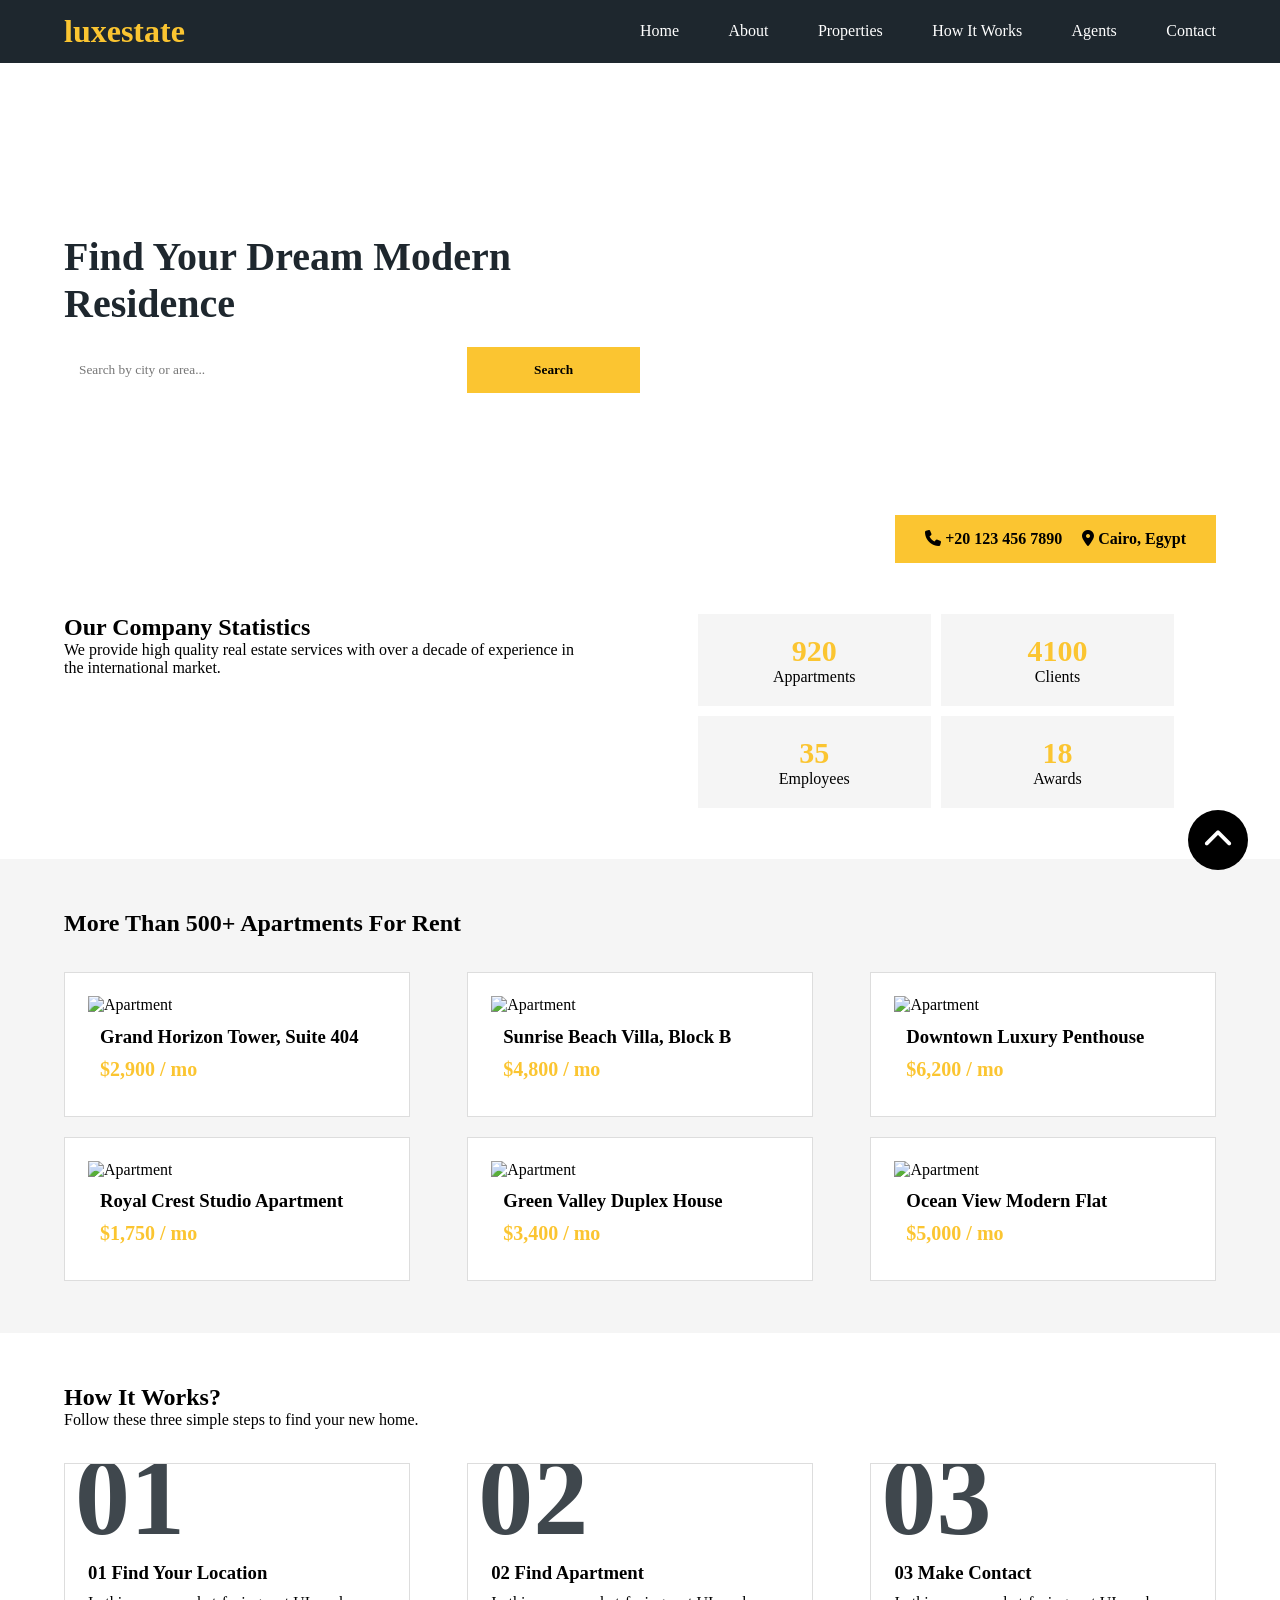
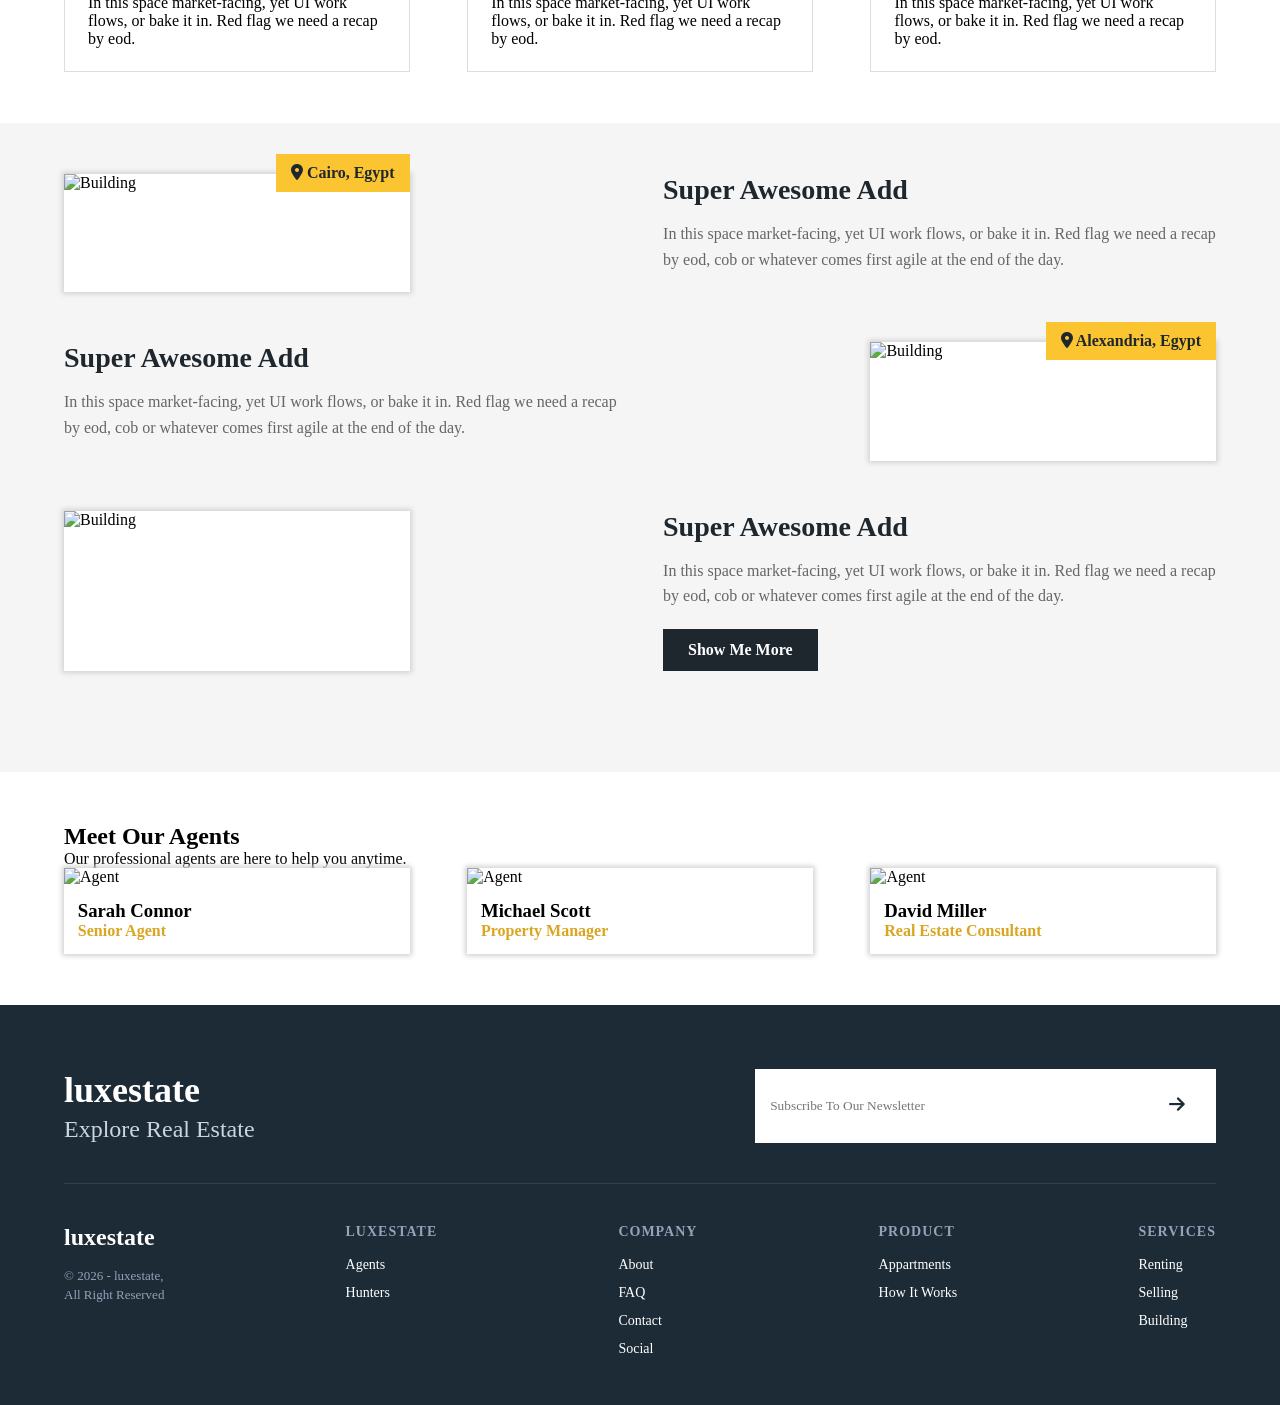
==== task6/index.html @ f6413ca7 "Added task 6" ====
<!DOCTYPE html>
<html lang="en">

<head>
    <meta charset="UTF-8">
    <meta name="viewport" content="width=device-width, initial-scale=1.0">
    <title>Luxestate - Real Estate</title>
    <link rel="stylesheet" href="https://cdnjs.cloudflare.com/ajax/libs/font-awesome/6.4.0/css/all.min.css"
        integrity="sha512-iecdLmaskl7CVkqkXNQ/ZH/XLlvWZOJyj7Yy7tcenmpD1ypASozpmT/E0iPtmFIB46ZmdtAc9eNBvH0H/ZpiBw=="
        crossorigin="anonymous" referrerpolicy="no-referrer" />
    <link rel="stylesheet" href="style.css">
</head>

<body>

    <!-- Navbar -->
    <nav class="bg-dark text-white">
        <div class="container d-flex justify-content-between">
            <a href="#" class="navbar-logo">luxestate</a>
            <ul class="d-flex align-self-center justify-content-between">
                <li><a href="#">Home</a></li>
                <li><a href="#">About</a></li>
                <li><a href="#">Properties</a></li>
                <li><a href="#">How It Works</a></li>
                <li><a href="#">Agents</a></li>
                <li><a href="#">Contact</a></li>
            </ul>
        </div>
    </nav>


    <section class="bg-img">
        <div class="container">
            <h1>Find Your Dream Modern Residence</h1>
            <div class="search-box">
                <input type="text" placeholder="Search by city or area...">
                <button class="btn-yellow">Search</button>
            </div>
            <div class="contact-info-bar">
                <span><i class="fa-solid fa-phone"></i> +20 123 456 7890</span>
                <span><i class="fa-solid fa-location-dot"></i> Cairo, Egypt</span>
            </div>
        </div>
    </section>


    <section class="container padding-top-bottom">
        <div class="d-flex justify-content-between">
            <div class="stat-text">
                <h2>Our Company Statistics</h2>
                <p>We provide high quality real estate services with over a decade of experience in the international market.</p>
            </div>
            <div class="stats-grid">
                <div class="stat-box">
                    <h3>920</h3>
                    <p>Appartments</p>
                </div>
                <div class="stat-box">
                    <h3>4100</h3>
                    <p>Clients</p>
                </div>
                <div class="stat-box">
                    <h3>35</h3>
                    <p>Employees</p>
                </div>
                <div class="stat-box">
                    <h3>18</h3>
                    <p>Awards</p>
                </div>
            </div>
        </div>
    </section>

    
    <section class="bg-light padding-top-bottom">
        <div class="container">
            <h2>More Than 500+ Apartments For Rent</h2>
            
            <div class="flex-box">
                <div class="card">
                    <img src="https://images.unsplash.com/photo-1512917774080-9991f1c4c750?w=500" alt="Apartment">
                    <div class="card-body">
                        <h3>Grand Horizon Tower, Suite 404</h3>
                        <p class="custom-text">$2,900 / mo</p>
                    </div>
                </div>

        
                <div class="card">
                    <img src="https://images.unsplash.com/photo-1600585154340-be6161a56a0c?w=500" alt="Apartment">
                    <div class="card-body">
                        <h3>Sunrise Beach Villa, Block B</h3>
                        <p class="custom-text">$4,800 / mo</p>
                    </div>
                </div>

            
                <div class="card">
                    <img src="https://images.unsplash.com/photo-1600596542815-ffad4c1539a9?w=500" alt="Apartment">
                    <div class="card-body">
                        <h3>Downtown Luxury Penthouse</h3>
                        <p class="custom-text">$6,200 / mo</p>
                    </div>
                </div>
            
                <div class="card">
                    <img src="https://images.unsplash.com/photo-1600607687939-ce8a6c25118c?w=500" alt="Apartment">
                    <div class="card-body">
                        <h3>Royal Crest Studio Apartment</h3>
                        <p class="custom-text">$1,750 / mo</p>
                    </div>
                </div>


                <div class="card">
                    <img src="https://images.unsplash.com/photo-1600566753376-12c8ab7fb75b?w=500" alt="Apartment">
                    <div class="card-body">
                        <h3>Green Valley Duplex House</h3>
                        <p class="custom-text">$3,400 / mo</p>
                    </div>
                </div>
                <div class="card">
                    <img src="https://images.unsplash.com/photo-1545324418-cc1a3fa10c00?w=500" alt="Apartment">
                    <div class="card-body">
                        <h3>Ocean View Modern Flat</h3>
                        <p class="custom-text">$5,000 / mo</p>
                    </div>
                </div>
            </div>
        </div>
    </section>

    
    <section class="container padding-top-bottom">
        <h2>How It Works?</h2>
        <p>Follow these three simple steps to find your new home.</p>
        
        <div class="flex-box">
            
            <div class="card">
                <h2 class="custom-text-bg">01</h2>
                <h3 class="custom-margin">01 Find Your Location</h3>
                <p>In this space market-facing, yet UI work flows, or bake it in. Red flag we need a recap by eod.</p>
            </div>

            
            <div class="card">
                <h2 class="custom-text-bg">02</h2>
                <h3 class="custom-margin">02 Find Apartment</h3>
                <p>In this space market-facing, yet UI work flows, or bake it in. Red flag we need a recap by eod.</p>
            </div>

        
            <div class="card">
                <h2 class="custom-text-bg">03</h2>
                <h3 class="custom-margin">03 Make Contact</h3>
                <p>In this space market-facing, yet UI work flows, or bake it in. Red flag we need a recap by eod.</p>
            </div>
        </div>
    </section>


    <section class="bg-light padding-top-bottom">
        <div class="container">
            
            <div class="d-flex justify-content-between align-self-center feature-row">
                <div class="custom-card feature-card">
                    <div class="position-relative">
                        <img src="https://images.unsplash.com/photo-1486406146926-c627a92ad1ab?w=600" alt="Building">
                        <div class="custom-position-absolute">
                            <i class="fa-solid fa-location-dot"></i> Cairo, Egypt
                        </div>
                    </div>
                </div>
                <div class="feature-text">
                    <h2>Super Awesome Add</h2>
                    <p>In this space market-facing, yet UI work flows, or bake it in. Red flag we need a recap by eod, cob or whatever comes first agile at the end of the day.</p>
                </div>
            </div>

        
            <div class="d-flex justify-content-between align-self-center feature-row">
                <div class="feature-text">
                    <h2>Super Awesome Add</h2>
                    <p>In this space market-facing, yet UI work flows, or bake it in. Red flag we need a recap by eod, cob or whatever comes first agile at the end of the day.</p>
                </div>
                <div class="custom-card feature-card">
                    <div class="position-relative">
                        <img src="https://images.unsplash.com/photo-1545324418-cc1a3fa10c00?w=600" alt="Building">
                        <div class="custom-position-absolute">
                            <i class="fa-solid fa-location-dot"></i> Alexandria, Egypt
                        </div>
                    </div>
                </div>
            </div>

            
            <div class="d-flex justify-content-between align-self-center feature-row">
                <div class="custom-card feature-card">
                    <div class="position-relative">
                        <img src="https://images.unsplash.com/photo-1512917774080-9991f1c4c750?w=600" alt="Building">
                    </div>
                </div>
                <div class="feature-text">
                    <h2>Super Awesome Add</h2>
                    <p>In this space market-facing, yet UI work flows, or bake it in. Red flag we need a recap by eod, cob or whatever comes first agile at the end of the day.</p>
                    <a href="#" class="btn-dark-custom">Show Me More</a>
                </div>
            </div>
        </div>
    </section>

    <section class="container padding-top-bottom">
        <h2>Meet Our Agents</h2>
        <p>Our professional agents are here to help you anytime.</p>

        <div class="d-flex justify-content-between">
            <div class="custom-card">
                <div class="position-relative">
                    <img src="https://images.unsplash.com/photo-1534528741775-53994a69daeb?w=500" alt="Agent">
                    <div class="card-overlay">
                        <p>Specialized in commercial properties and luxury rentals.</p>
                    </div>
                </div>
                <div class="card-body">
                    <h3>Sarah Connor</h3>
                    <p class="custom-text-gold">Senior Agent</p>
                </div>
            </div>

            <div class="custom-card">
                <div class="position-relative">
                    <img src="https://images.unsplash.com/photo-1507003211169-0a1dd7228f2d?w=500" alt="Agent">
                    <div class="card-overlay">
                        <p>Expert in suburban family houses and beachfront villas.</p>
                    </div>
                </div>
                <div class="card-body">
                    <h3>Michael Scott</h3>
                    <p class="custom-text-gold">Property Manager</p>
                </div>
            </div>

            <div class="custom-card">
                <div class="position-relative">
                    <img src="https://images.unsplash.com/photo-1500648767791-00dcc994a43e?w=500" alt="Agent">
                    <div class="card-overlay">
                        <p>Dedicated to finding affordable studio apartments and flats.</p>
                    </div>
                </div>
                <div class="card-body">
                    <h3>David Miller</h3>
                    <p class="custom-text-gold">Real Estate Consultant</p>
                </div>
            </div>
        </div>
    </section>

    <footer class="footer-section text-white">
        <div class="container">
            <div class="d-flex justify-content-between align-self-center footer-top">
                <div>
                    <h1 class="footer-title">luxestate</h1>
                    <h2>Explore Real Estate</h2>
                </div>
                <div class="newsletter-box">
                    <input type="text" placeholder="Subscribe To Our Newsletter">
                    <button><i class="fa-solid fa-arrow-right"></i></button>
                </div>
            </div>

            <hr class="footer-hr">

            <div class="d-flex justify-content-between footer-links">
                <div class="footer-col">
                    <h3 class="footer-logo-small">luxestate</h3>
                    <p class="copyright-text">&copy; 2026 - luxestate,<br>All Right Reserved</p>
                </div>
                <div class="footer-col">
                    <h4>LUXESTATE</h4>
                    <ul>
                        <li><a href="#">Agents</a></li>
                        <li><a href="#">Hunters</a></li>
                    </ul>
                </div>
                <div class="footer-col">
                    <h4>COMPANY</h4>
                    <ul>
                        <li><a href="#">About</a></li>
                        <li><a href="#">FAQ</a></li>
                        <li><a href="#">Contact</a></li>
                        <li><a href="#">Social</a></li>
                    </ul>
                </div>
                <div class="footer-col">
                    <h4>PRODUCT</h4>
                    <ul>
                        <li><a href="#">Appartments</a></li>
                        <li><a href="#">How It Works</a></li>
                    </ul>
                </div>
                <div class="footer-col">
                    <h4>SERVICES</h4>
                    <ul>
                        <li><a href="#">Renting</a></li>
                        <li><a href="#">Selling</a></li>
                        <li><a href="#">Building</a></li>
                    </ul>
                </div>
            </div>
        </div>
    </footer>

    <a href="#" id="arrow-icon">
        <i class="fa-solid fa-chevron-up"></i>
    </a>

</body>

</html>
---- task6/style.css ----
/* Reset style */
* {
    margin: 0;
    padding: 0;
    box-sizing: border-box;
    font-family: cursive;
}

a {
    color: inherit;
    text-decoration: none;
}

ul {
    list-style: none;
}


.container {
    width: 90%;
    margin: auto;
}

.bg-light {
    background-color: rgb(245, 245, 245);
}

.padding-top-bottom {
    padding: 4% 0%;
}

.align-self-end {
    align-self: flex-end;
}

.order-first {
    order: -1;
}

.bg-dark {
    background-color: rgb(30, 39, 46);
}

.text-white {
    color: white;
}

.d-flex {
    display: flex;
}

.justify-content-between {
    justify-content: space-between;
}

.align-self-center {
    align-self: center;
}
nav {
    position: sticky;
    top: 0;
    z-index: 99999;
    padding: 1% 0;
}

.navbar-logo {
    font-size: 32px;
    font-weight: bold;
    color: #fbc531;
}

nav ul {
    width: 50%;
}

.card {
    background-color: white;
    padding: 2%;
    width: 30%;
    border: 1px solid #ddd;
    position: relative;
    overflow: hidden;
}

.card img {
    width: 100%;
    height: 200px;
    object-fit: cover;
}

.flex-box {
    display: flex;
    flex-wrap: wrap;
    flex-direction: row;
    justify-content: space-between;
    align-items: flex-start;
    row-gap: 20px;
    column-gap: 3%;
    margin-top: 3%;
}

.bg-img {
    background-image: url('https://images.unsplash.com/photo-1545324418-cc1a3fa10c00?w=1200');
    height: 500px;
    background-repeat: no-repeat;
    background-size: cover;
    background-position: center;
    display: flex;
    align-items: center;
    position: relative;
}

.bg-img h1 {
    width: 50%;
    font-size: 40px;
    color: #1e272e;
    margin-bottom: 20px;
}

.search-box {
    display: flex;
    width: 50%;
}

.search-box input {
    width: 70%;
    padding: 15px;
    border: none;
    outline: none;
}

.btn-yellow {
    width: 30%;
    background-color: #fbc531;
    border: none;
    font-weight: bold;
    cursor: pointer;
}

.contact-info-bar {
    position: absolute;
    bottom: 0;
    right: 5%;
    background-color: #fbc531;
    padding: 15px 30px;
    display: flex;
    gap: 20px;
    font-weight: bold;
}

.stat-text {
    width: 45%;
}

.stats-grid {
    width: 45%;
    display: flex;
    flex-wrap: wrap;
    gap: 10px;
}

.stat-box {
    width: 45%;
    background-color: #f5f5f5;
    padding: 20px;
    text-align: center;
}

.stat-box h3 {
    font-size: 30px;
    color: #fbc531;
}


.custom-text-bg {
    font-size: 110px;
    position: absolute;
    top: -30px;
    left: 10px;
    color: #1e272e;
    opacity: 0.85;
    z-index: 0;
}

.custom-margin {
    margin-top: 25%;
    position: relative;
    z-index: 1;
}

.card p {
    position: relative;
    z-index: 1;
    margin-top: 10px;
}


.feature-row {
    margin-bottom: 50px;
}

.feature-card {
    width: 45%;
}

.feature-text {
    width: 48%;
}

.feature-text h2 {
    font-size: 28px;
    margin-bottom: 15px;
    color: #1e272e;
}

.feature-text p {
    line-height: 1.6;
    color: #666;
    margin-bottom: 20px;
}

.btn-dark-custom {
    display: inline-block;
    background-color: #1e272e;
    color: white;
    padding: 12px 25px;
    font-weight: bold;
}


#arrow-icon {
    font-size: 30px;
    background: black;
    color: white;
    width: 60px;
    height: 60px;
    display: flex;
    border-radius: 50%;
    justify-content: center;
    align-items: center;
    position: fixed;
    top: 90%;
    right: 32px;
    z-index: 9999;
}

.custom-card {
    width: 30%;
    box-shadow: 0px 0px 5px 2px lightgray;
    position: relative;
    background: white;
}

.custom-card img {
    width: 100%;
    height: 250px;
    object-fit: cover;
}

.card-body {
    padding: 4%;
}

.card-overlay {
    background-color: rgba(0, 0, 0, 0.6);
    position: absolute;
    top: 0;
    width: 100%;
    height: 100%;
    display: none;
    color: white;
    padding: 10%;
}

.position-relative {
    position: relative;
}

.custom-position-absolute {
    position: absolute;
    background: #fbc531;
    color: #1e272e;
    padding: 10px 15px;
    bottom: 0;
    right: 0;
    font-weight: bold;
}

.custom-text {
    font-size: 20px;
    color: #fbc531;
    font-weight: bold;
}

.custom-text-gold {
    color: goldenrod;
    font-weight: bold;
}

.custom-card:hover .card-overlay {
    display: block;
}


.footer-section {
    background-color: #1c2b36;
    padding: 5% 0 3% 0;
}

.footer-title {
    font-size: 36px;
    margin-bottom: 5px;
}

.footer-top h2 {
    font-weight: normal;
    color: #cbd5e1;
}

.newsletter-box {
    background: white;
    display: flex;
    padding: 5px;
    width: 40%;
}

.newsletter-box input {
    width: 85%;
    border: none;
    outline: none;
    padding: 10px;
}

.newsletter-box button {
    width: 15%;
    border: none;
    background: transparent;
    font-size: 18px;
    cursor: pointer;
    color: #1c2b36;
}

.footer-hr {
    margin: 40px 0;
    border: 0;
    border-top: 1px solid rgba(255, 255, 255, 0.1);
}

.footer-links {
    align-items: flex-start;
}

.footer-col h4 {
    margin-bottom: 15px;
    font-size: 14px;
    letter-spacing: 1px;
    color: #94a3b8;
}

.footer-col ul li {
    margin-bottom: 10px;
}

.footer-col ul li a {
    color: white;
    font-size: 14px;
}

.footer-logo-small {
    font-size: 24px;
    margin-bottom: 15px;
}

.copyright-text {
    color: #94a3b8;
    font-size: 13px;
    line-height: 1.5;
}
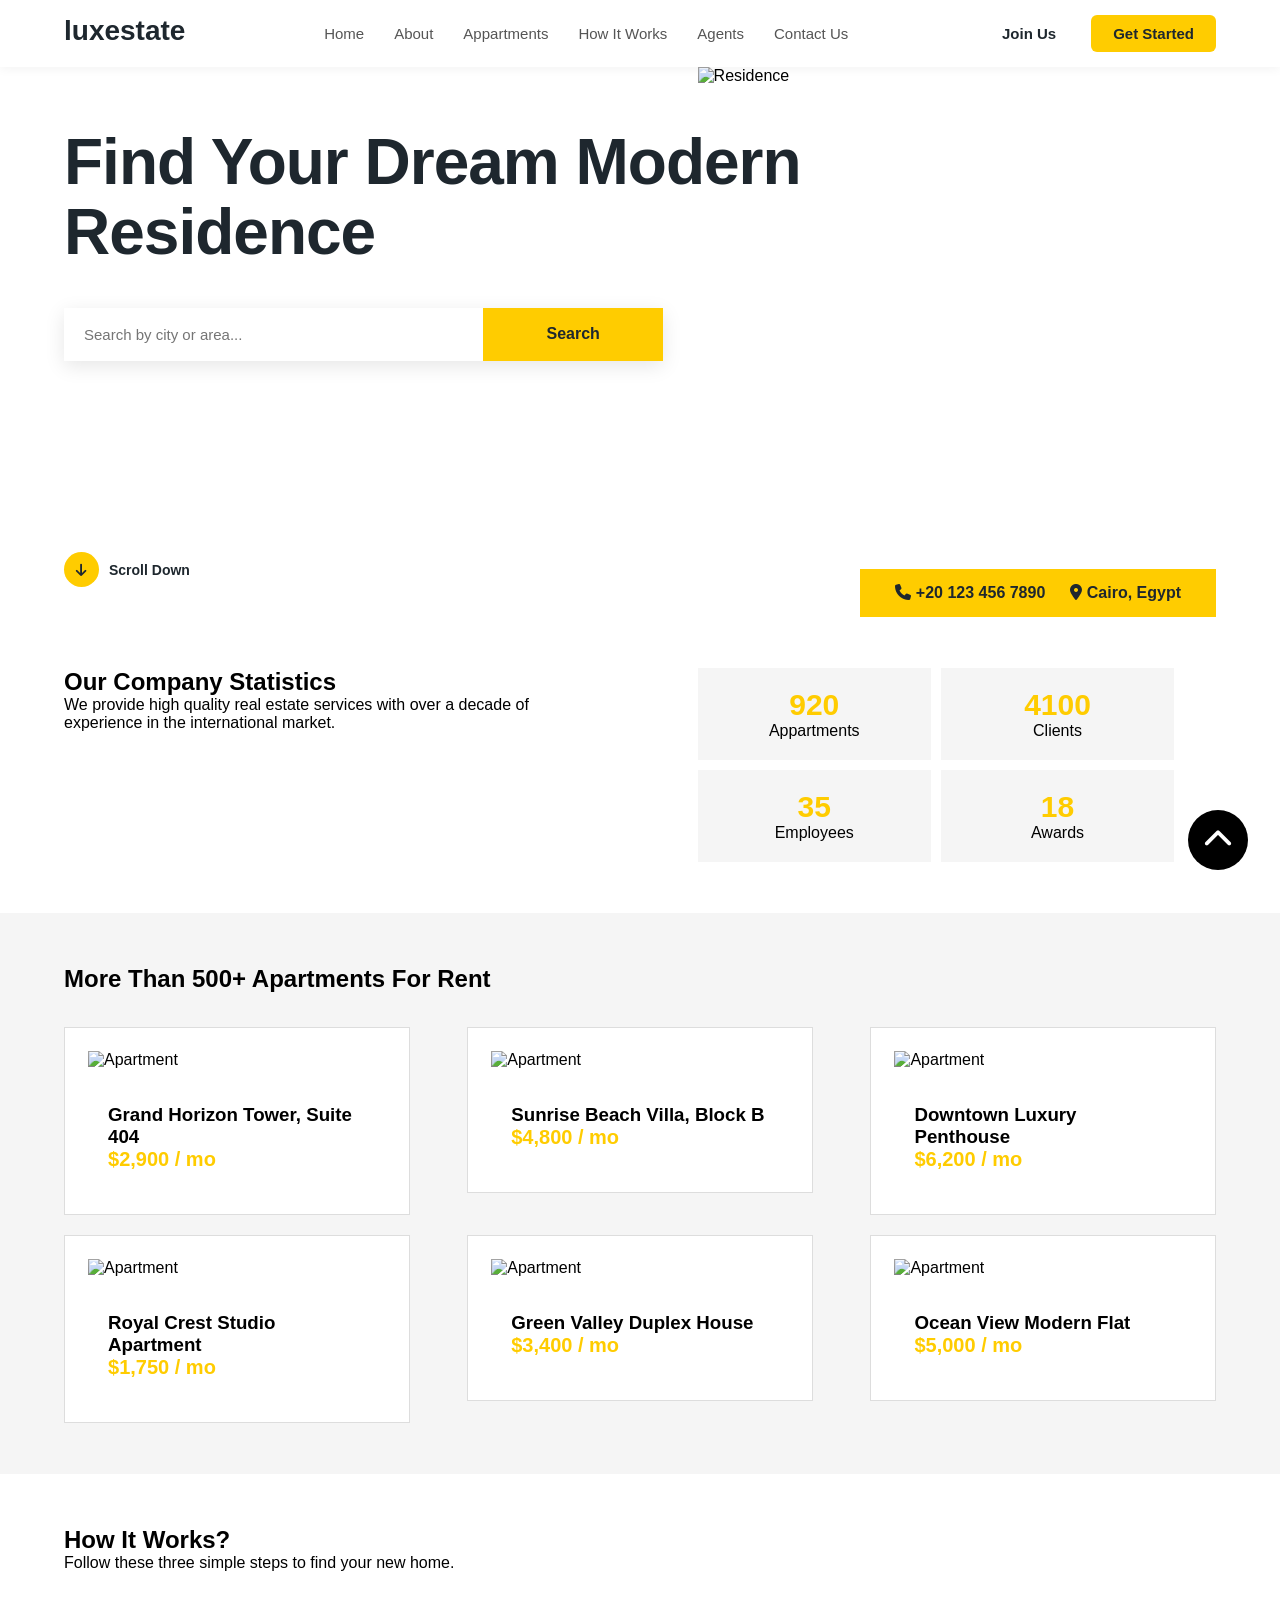
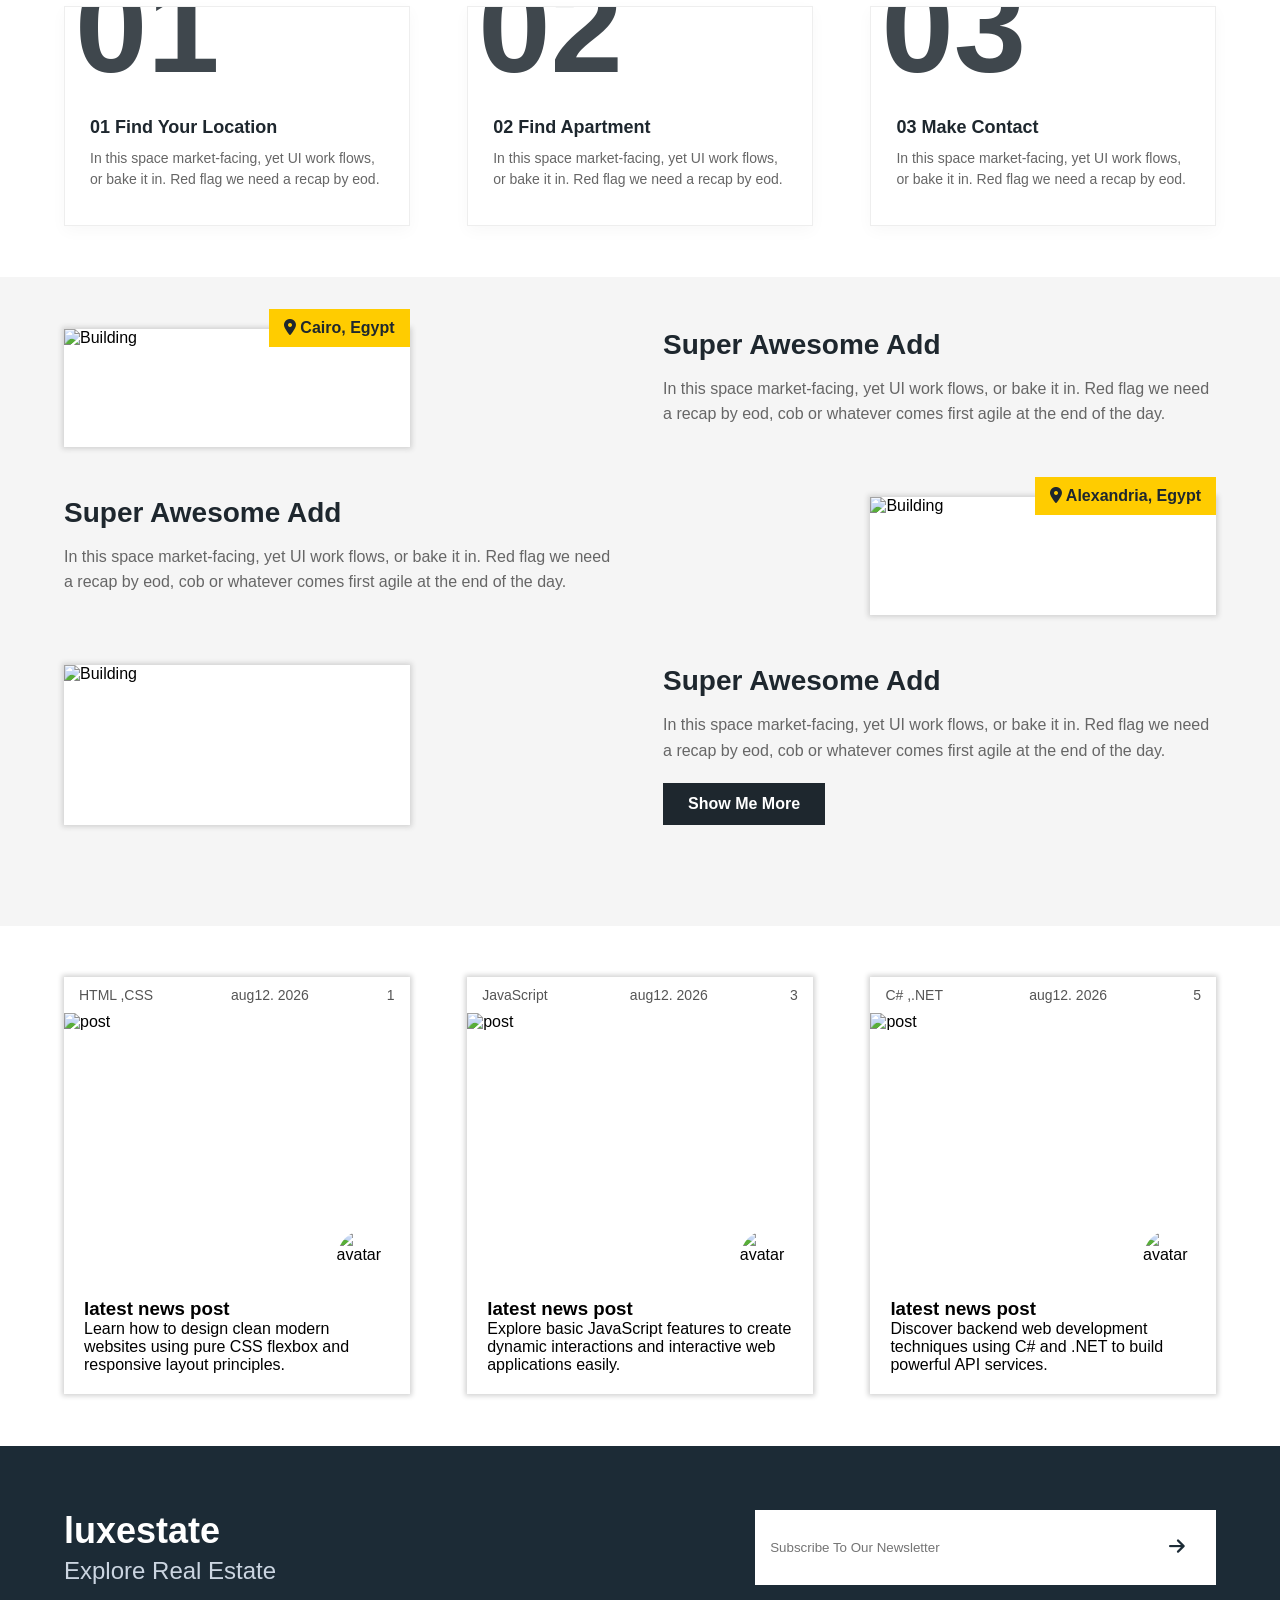
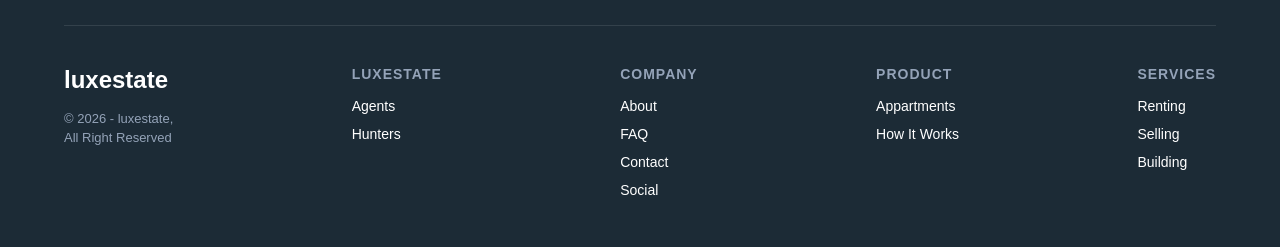
==== commit 61725d2e: "Updated task 6" ====
--- a/task6/index.html
+++ b/task6/index.html
@@ -13,38 +13,59 @@
 
 <body>
 
-    <!-- Navbar -->
-    <nav class="bg-dark text-white">
-        <div class="container d-flex justify-content-between">
+    <nav class="bg-white">
+        <div class="container d-flex justify-content-between align-self-center">
             <a href="#" class="navbar-logo">luxestate</a>
-            <ul class="d-flex align-self-center justify-content-between">
+            
+            <ul class="d-flex align-self-center nav-links">
                 <li><a href="#">Home</a></li>
                 <li><a href="#">About</a></li>
-                <li><a href="#">Properties</a></li>
+                <li><a href="#">Appartments</a></li>
                 <li><a href="#">How It Works</a></li>
                 <li><a href="#">Agents</a></li>
-                <li><a href="#">Contact</a></li>
+                <li><a href="#">Contact Us</a></li>
             </ul>
+
+            <div class="nav-buttons d-flex align-self-center">
+                <a href="#" class="btn-join">Join Us</a>
+                <a href="#" class="btn-get-started">Get Started</a>
+            </div>
         </div>
     </nav>
 
-
-    <section class="bg-img">
-        <div class="container">
-            <h1>Find Your Dream Modern Residence</h1>
-            <div class="search-box">
-                <input type="text" placeholder="Search by city or area...">
-                <button class="btn-yellow">Search</button>
-            </div>
+    <section class="hero-section">
+        <div class="container d-flex justify-content-between position-relative h-100">
+            
+            
+            <div class="hero-content">
+                <h1>Find Your Dream Modern Residence</h1>
+                <div class="search-box">
+                    <input type="text" placeholder="Search by city or area...">
+                    <button class="btn-yellow">Search</button>
+                </div>
+            </div>
+
+          
+            <div class="hero-img-container">
+                <img src="https://images.unsplash.com/photo-1545324418-cc1a3fa10c00?w=1200" alt="Residence">
+            </div>
+
+          
+            <a href="#stats-section" class="scroll-down-btn">
+                <i class="fa-solid fa-arrow-down"></i> Scroll Down
+            </a>
+
+          
             <div class="contact-info-bar">
                 <span><i class="fa-solid fa-phone"></i> +20 123 456 7890</span>
                 <span><i class="fa-solid fa-location-dot"></i> Cairo, Egypt</span>
             </div>
-        </div>
-    </section>
-
-
-    <section class="container padding-top-bottom">
+
+        </div>
+    </section>
+
+   
+    <section id="stats-section" class="container padding-top-bottom">
         <div class="d-flex justify-content-between">
             <div class="stat-text">
                 <h2>Our Company Statistics</h2>
@@ -71,7 +92,6 @@
         </div>
     </section>
 
-    
     <section class="bg-light padding-top-bottom">
         <div class="container">
             <h2>More Than 500+ Apartments For Rent</h2>
@@ -85,7 +105,6 @@
                     </div>
                 </div>
 
-        
                 <div class="card">
                     <img src="https://images.unsplash.com/photo-1600585154340-be6161a56a0c?w=500" alt="Apartment">
                     <div class="card-body">
@@ -94,7 +113,6 @@
                     </div>
                 </div>
 
-            
                 <div class="card">
                     <img src="https://images.unsplash.com/photo-1600596542815-ffad4c1539a9?w=500" alt="Apartment">
                     <div class="card-body">
@@ -102,7 +120,7 @@
                         <p class="custom-text">$6,200 / mo</p>
                     </div>
                 </div>
-            
+
                 <div class="card">
                     <img src="https://images.unsplash.com/photo-1600607687939-ce8a6c25118c?w=500" alt="Apartment">
                     <div class="card-body">
@@ -111,7 +129,6 @@
                     </div>
                 </div>
 
-
                 <div class="card">
                     <img src="https://images.unsplash.com/photo-1600566753376-12c8ab7fb75b?w=500" alt="Apartment">
                     <div class="card-body">
@@ -119,6 +136,7 @@
                         <p class="custom-text">$3,400 / mo</p>
                     </div>
                 </div>
+
                 <div class="card">
                     <img src="https://images.unsplash.com/photo-1545324418-cc1a3fa10c00?w=500" alt="Apartment">
                     <div class="card-body">
@@ -130,28 +148,24 @@
         </div>
     </section>
 
-    
     <section class="container padding-top-bottom">
         <h2>How It Works?</h2>
         <p>Follow these three simple steps to find your new home.</p>
         
         <div class="flex-box">
-            
-            <div class="card">
+            <div class="how-it-works-card">
                 <h2 class="custom-text-bg">01</h2>
                 <h3 class="custom-margin">01 Find Your Location</h3>
                 <p>In this space market-facing, yet UI work flows, or bake it in. Red flag we need a recap by eod.</p>
             </div>
 
-            
-            <div class="card">
+            <div class="how-it-works-card">
                 <h2 class="custom-text-bg">02</h2>
                 <h3 class="custom-margin">02 Find Apartment</h3>
                 <p>In this space market-facing, yet UI work flows, or bake it in. Red flag we need a recap by eod.</p>
             </div>
 
-        
-            <div class="card">
+            <div class="how-it-works-card">
                 <h2 class="custom-text-bg">03</h2>
                 <h3 class="custom-margin">03 Make Contact</h3>
                 <p>In this space market-facing, yet UI work flows, or bake it in. Red flag we need a recap by eod.</p>
@@ -159,10 +173,9 @@
         </div>
     </section>
 
-
+   
     <section class="bg-light padding-top-bottom">
         <div class="container">
-            
             <div class="d-flex justify-content-between align-self-center feature-row">
                 <div class="custom-card feature-card">
                     <div class="position-relative">
@@ -178,7 +191,6 @@
                 </div>
             </div>
 
-        
             <div class="d-flex justify-content-between align-self-center feature-row">
                 <div class="feature-text">
                     <h2>Super Awesome Add</h2>
@@ -194,7 +206,6 @@
                 </div>
             </div>
 
-            
             <div class="d-flex justify-content-between align-self-center feature-row">
                 <div class="custom-card feature-card">
                     <div class="position-relative">
@@ -210,52 +221,66 @@
         </div>
     </section>
 
+   
     <section class="container padding-top-bottom">
-        <h2>Meet Our Agents</h2>
-        <p>Our professional agents are here to help you anytime.</p>
-
         <div class="d-flex justify-content-between">
-            <div class="custom-card">
+            <div class="custom-card news-card">
                 <div class="position-relative">
-                    <img src="https://images.unsplash.com/photo-1534528741775-53994a69daeb?w=500" alt="Agent">
-                    <div class="card-overlay">
-                        <p>Specialized in commercial properties and luxury rentals.</p>
+                    <div class="card-meta d-flex justify-content-between">
+                        <span>HTML ,CSS</span>
+                        <span>aug12. 2026</span>
+                        <span>1</span>
+                    </div>
+                    <img src="https://images.unsplash.com/photo-1498050108023-c5249f4df085?w=500" alt="post">
+                    <div class="custom-avatar">
+                        <img src="https://images.unsplash.com/photo-1534528741775-53994a69daeb?w=100" alt="avatar">
                     </div>
                 </div>
                 <div class="card-body">
-                    <h3>Sarah Connor</h3>
-                    <p class="custom-text-gold">Senior Agent</p>
-                </div>
-            </div>
-
-            <div class="custom-card">
+                    <h3>latest news post</h3>
+                    <p>Learn how to design clean modern websites using pure CSS flexbox and responsive layout principles.</p>
+                </div>
+            </div>
+
+            <div class="custom-card news-card">
                 <div class="position-relative">
-                    <img src="https://images.unsplash.com/photo-1507003211169-0a1dd7228f2d?w=500" alt="Agent">
-                    <div class="card-overlay">
-                        <p>Expert in suburban family houses and beachfront villas.</p>
+                    <div class="card-meta d-flex justify-content-between">
+                        <span>JavaScript</span>
+                        <span>aug12. 2026</span>
+                        <span>3</span>
+                    </div>
+                    <img src="https://images.unsplash.com/photo-1555066931-4365d14bab8c?w=500" alt="post">
+                    <div class="custom-avatar">
+                        <img src="https://images.unsplash.com/photo-1507003211169-0a1dd7228f2d?w=100" alt="avatar">
                     </div>
                 </div>
                 <div class="card-body">
-                    <h3>Michael Scott</h3>
-                    <p class="custom-text-gold">Property Manager</p>
-                </div>
-            </div>
-
-            <div class="custom-card">
+                    <h3>latest news post</h3>
+                    <p>Explore basic JavaScript features to create dynamic interactions and interactive web applications easily.</p>
+                </div>
+            </div>
+
+            <div class="custom-card news-card">
                 <div class="position-relative">
-                    <img src="https://images.unsplash.com/photo-1500648767791-00dcc994a43e?w=500" alt="Agent">
-                    <div class="card-overlay">
-                        <p>Dedicated to finding affordable studio apartments and flats.</p>
+                    <div class="card-meta d-flex justify-content-between">
+                        <span>C# ,.NET</span>
+                        <span>aug12. 2026</span>
+                        <span>5</span>
+                    </div>
+                    <img src="https://images.unsplash.com/photo-1517694712202-14dd9538aa97?w=500" alt="post">
+                    <div class="custom-avatar">
+                        <img src="https://images.unsplash.com/photo-1500648767791-00dcc994a43e?w=100" alt="avatar">
                     </div>
                 </div>
                 <div class="card-body">
-                    <h3>David Miller</h3>
-                    <p class="custom-text-gold">Real Estate Consultant</p>
-                </div>
-            </div>
-        </div>
-    </section>
-
+                    <h3>latest news post</h3>
+                    <p>Discover backend web development techniques using C# and .NET to build powerful API services.</p>
+                </div>
+            </div>
+        </div>
+    </section>
+
+    
     <footer class="footer-section text-white">
         <div class="container">
             <div class="d-flex justify-content-between align-self-center footer-top">
@@ -311,6 +336,7 @@
         </div>
     </footer>
 
+   
     <a href="#" id="arrow-icon">
         <i class="fa-solid fa-chevron-up"></i>
     </a>
--- a/task6/style.css
+++ b/task6/style.css
@@ -1,9 +1,13 @@
 /* Reset style */
+html {
+    scroll-behavior: smooth;
+}
+
 * {
     margin: 0;
     padding: 0;
     box-sizing: border-box;
-    font-family: cursive;
+    font-family: 'Segoe UI', Tahoma, Geneva, Verdana, sans-serif;
 }
 
 a {
@@ -21,6 +25,10 @@
     margin: auto;
 }
 
+.bg-white {
+    background-color: #ffffff;
+}
+
 .bg-light {
     background-color: rgb(245, 245, 245);
 }
@@ -29,18 +37,6 @@
     padding: 4% 0%;
 }
 
-.align-self-end {
-    align-self: flex-end;
-}
-
-.order-first {
-    order: -1;
-}
-
-.bg-dark {
-    background-color: rgb(30, 39, 46);
-}
-
 .text-white {
     color: white;
 }
@@ -56,22 +52,194 @@
 .align-self-center {
     align-self: center;
 }
+
+.position-relative {
+    position: relative;
+}
+
+
 nav {
     position: sticky;
     top: 0;
     z-index: 99999;
-    padding: 1% 0;
+    padding: 15px 0;
+    box-shadow: 0 2px 10px rgba(0, 0, 0, 0.05);
+    background-color: #ffffff;
 }
 
 .navbar-logo {
-    font-size: 32px;
-    font-weight: bold;
-    color: #fbc531;
-}
-
-nav ul {
-    width: 50%;
-}
+    font-size: 28px;
+    font-weight: bold;
+    color: #1e272e;
+}
+
+.nav-links {
+    gap: 30px;
+}
+
+.nav-links a {
+    color: #555;
+    font-size: 15px;
+    transition: 0.3s;
+}
+
+.nav-links a:hover {
+    color: #1e272e;
+}
+
+.nav-buttons {
+    gap: 20px;
+}
+
+.btn-join {
+    color: #1e272e;
+    font-size: 15px;
+    padding: 10px 15px;
+    font-weight: 600;
+}
+
+.btn-get-started {
+    background-color: #ffcc00;
+    color: #1e272e;
+    padding: 10px 22px;
+    border-radius: 6px;
+    font-weight: bold;
+    font-size: 15px;
+}
+
+
+.hero-section {
+    position: relative;
+    height: 550px;
+    background-color: #ffffff;
+    overflow: hidden;
+}
+
+.h-100 {
+    height: 100%;
+}
+
+.hero-content {
+    width: 65%;
+    z-index: 10;
+    padding-top: 60px;
+    position: relative;
+}
+
+.hero-content h1 {
+    font-size: 64px;
+    color: #1e272e;
+    line-height: 1.1;
+    margin-bottom: 40px;
+    font-weight: 800;
+    letter-spacing: -1px;
+    width: 110%; 
+}
+
+.hero-img-container {
+    position: absolute;
+    right: 0;
+    top: 0;
+    width: 45%;
+    height: 100%;
+    z-index: 1;
+}
+
+.hero-img-container img {
+    width: 100%;
+    height: 100%;
+    object-fit: cover;
+}
+
+.search-box {
+    display: flex;
+    width: 80%;
+    position: relative;
+    z-index: 10;
+    box-shadow: 0px 5px 20px rgba(0, 0, 0, 0.1);
+}
+
+.search-box input {
+    width: 70%;
+    padding: 18px 20px;
+    border: none;
+    outline: none;
+    font-size: 15px;
+    background: #fff;
+}
+
+.btn-yellow {
+    width: 30%;
+    background-color: #ffcc00;
+    border: none;
+    font-weight: bold;
+    cursor: pointer;
+    font-size: 16px;
+    color: #1e272e;
+}
+
+
+.scroll-down-btn {
+    position: absolute;
+    bottom: 30px;
+    left: 0;
+    z-index: 10;
+    color: #1e272e;
+    font-weight: bold;
+    display: flex;
+    align-items: center;
+    gap: 10px;
+    font-size: 14px;
+    cursor: pointer;
+}
+
+.scroll-down-btn i {
+    background-color: #ffcc00;
+    width: 35px;
+    height: 35px;
+    border-radius: 50%;
+    display: flex;
+    justify-content: center;
+    align-items: center;
+}
+
+.contact-info-bar {
+    position: absolute;
+    bottom: 0;
+    right: 0;
+    z-index: 10;
+    background-color: #ffcc00;
+    padding: 15px 35px;
+    display: flex;
+    gap: 25px;
+    font-weight: bold;
+    color: #1e272e;
+}
+
+
+.stat-text {
+    width: 45%;
+}
+
+.stats-grid {
+    width: 45%;
+    display: flex;
+    flex-wrap: wrap;
+    gap: 10px;
+}
+
+.stat-box {
+    width: 45%;
+    background-color: #f5f5f5;
+    padding: 20px;
+    text-align: center;
+}
+
+.stat-box h3 {
+    font-size: 30px;
+    color: #ffcc00;
+}
+
 
 .card {
     background-color: white;
@@ -99,101 +267,46 @@
     margin-top: 3%;
 }
 
-.bg-img {
-    background-image: url('https://images.unsplash.com/photo-1545324418-cc1a3fa10c00?w=1200');
-    height: 500px;
-    background-repeat: no-repeat;
-    background-size: cover;
-    background-position: center;
-    display: flex;
-    align-items: center;
-    position: relative;
-}
-
-.bg-img h1 {
-    width: 50%;
-    font-size: 40px;
-    color: #1e272e;
-    margin-bottom: 20px;
-}
-
-.search-box {
-    display: flex;
-    width: 50%;
-}
-
-.search-box input {
-    width: 70%;
-    padding: 15px;
-    border: none;
-    outline: none;
-}
-
-.btn-yellow {
+
+.how-it-works-card {
+    background-color: white;
+    padding: 40px 25px 25px 25px;
     width: 30%;
-    background-color: #fbc531;
-    border: none;
-    font-weight: bold;
-    cursor: pointer;
-}
-
-.contact-info-bar {
+    border: 1px solid #eee;
+    position: relative;
+    overflow: hidden; 
+    box-shadow: 0px 5px 15px rgba(0, 0, 0, 0.03);
+    min-height: 220px;
+}
+
+.custom-text-bg {
+    font-size: 130px;
     position: absolute;
-    bottom: 0;
-    right: 5%;
-    background-color: #fbc531;
-    padding: 15px 30px;
-    display: flex;
-    gap: 20px;
-    font-weight: bold;
-}
-
-.stat-text {
-    width: 45%;
-}
-
-.stats-grid {
-    width: 45%;
-    display: flex;
-    flex-wrap: wrap;
-    gap: 10px;
-}
-
-.stat-box {
-    width: 45%;
-    background-color: #f5f5f5;
-    padding: 20px;
-    text-align: center;
-}
-
-.stat-box h3 {
-    font-size: 30px;
-    color: #fbc531;
-}
-
-
-.custom-text-bg {
-    font-size: 110px;
-    position: absolute;
-    top: -30px;
+    top: -45px;
     left: 10px;
     color: #1e272e;
+    font-weight: 900;
     opacity: 0.85;
     z-index: 0;
+    line-height: 1;
 }
 
 .custom-margin {
-    margin-top: 25%;
+    margin-top: 70px;
     position: relative;
     z-index: 1;
-}
-
-.card p {
+    font-size: 18px;
+    color: #1e272e;
+}
+
+.how-it-works-card p {
     position: relative;
     z-index: 1;
     margin-top: 10px;
-}
-
+    color: #666;
+    font-size: 14px;
+    line-height: 1.5;
+}
 
 .feature-row {
     margin-bottom: 50px;
@@ -227,6 +340,123 @@
     font-weight: bold;
 }
 
+.news-card {
+    width: 31%;
+    background-color: white;
+    box-shadow: 0px 0px 5px 2px lightgray;
+    position: relative;
+}
+
+.card-meta {
+    padding: 10px 15px;
+    font-size: 14px;
+    color: #555;
+    background-color: #fff;
+}
+
+.news-card img {
+    width: 100%;
+    height: 280px;
+    object-fit: cover;
+    display: block;
+}
+
+.custom-avatar {
+    position: absolute;
+    bottom: -25px;
+    right: 15px;
+    width: 60px;
+    height: 60px;
+    border-radius: 50%;
+    overflow: hidden;
+    border: 2px solid white;
+    z-index: 2;
+}
+
+.custom-avatar img {
+    width: 100%;
+    height: 100%;
+    object-fit: cover;
+}
+
+.card-body {
+    padding: 35px 20px 20px 20px;
+}
+
+.footer-section {
+    background-color: #1c2b36;
+    padding: 5% 0 3% 0;
+}
+
+.footer-title {
+    font-size: 36px;
+    margin-bottom: 5px;
+}
+
+.footer-top h2 {
+    font-weight: normal;
+    color: #cbd5e1;
+}
+
+.newsletter-box {
+    background: white;
+    display: flex;
+    padding: 5px;
+    width: 40%;
+}
+
+.newsletter-box input {
+    width: 85%;
+    border: none;
+    outline: none;
+    padding: 10px;
+}
+
+.newsletter-box button {
+    width: 15%;
+    border: none;
+    background: transparent;
+    font-size: 18px;
+    cursor: pointer;
+    color: #1c2b36;
+}
+
+.footer-hr {
+    margin: 40px 0;
+    border: 0;
+    border-top: 1px solid rgba(255, 255, 255, 0.1);
+}
+
+.footer-links {
+    align-items: flex-start;
+}
+
+.footer-col h4 {
+    margin-bottom: 15px;
+    font-size: 14px;
+    letter-spacing: 1px;
+    color: #94a3b8;
+}
+
+.footer-col ul li {
+    margin-bottom: 10px;
+}
+
+.footer-col ul li a {
+    color: white;
+    font-size: 14px;
+}
+
+.footer-logo-small {
+    font-size: 24px;
+    margin-bottom: 15px;
+}
+
+.copyright-text {
+    color: #94a3b8;
+    font-size: 13px;
+    line-height: 1.5;
+}
 
 #arrow-icon {
     font-size: 30px;
@@ -257,28 +487,9 @@
     object-fit: cover;
 }
 
-.card-body {
-    padding: 4%;
-}
-
-.card-overlay {
-    background-color: rgba(0, 0, 0, 0.6);
-    position: absolute;
-    top: 0;
-    width: 100%;
-    height: 100%;
-    display: none;
-    color: white;
-    padding: 10%;
-}
-
-.position-relative {
-    position: relative;
-}
-
 .custom-position-absolute {
     position: absolute;
-    background: #fbc531;
+    background: #ffcc00;
     color: #1e272e;
     padding: 10px 15px;
     bottom: 0;
@@ -288,91 +499,6 @@
 
 .custom-text {
     font-size: 20px;
-    color: #fbc531;
-    font-weight: bold;
-}
-
-.custom-text-gold {
-    color: goldenrod;
-    font-weight: bold;
-}
-
-.custom-card:hover .card-overlay {
-    display: block;
-}
-
-
-.footer-section {
-    background-color: #1c2b36;
-    padding: 5% 0 3% 0;
-}
-
-.footer-title {
-    font-size: 36px;
-    margin-bottom: 5px;
-}
-
-.footer-top h2 {
-    font-weight: normal;
-    color: #cbd5e1;
-}
-
-.newsletter-box {
-    background: white;
-    display: flex;
-    padding: 5px;
-    width: 40%;
-}
-
-.newsletter-box input {
-    width: 85%;
-    border: none;
-    outline: none;
-    padding: 10px;
-}
-
-.newsletter-box button {
-    width: 15%;
-    border: none;
-    background: transparent;
-    font-size: 18px;
-    cursor: pointer;
-    color: #1c2b36;
-}
-
-.footer-hr {
-    margin: 40px 0;
-    border: 0;
-    border-top: 1px solid rgba(255, 255, 255, 0.1);
-}
-
-.footer-links {
-    align-items: flex-start;
-}
-
-.footer-col h4 {
-    margin-bottom: 15px;
-    font-size: 14px;
-    letter-spacing: 1px;
-    color: #94a3b8;
-}
-
-.footer-col ul li {
-    margin-bottom: 10px;
-}
-
-.footer-col ul li a {
-    color: white;
-    font-size: 14px;
-}
-
-.footer-logo-small {
-    font-size: 24px;
-    margin-bottom: 15px;
-}
-
-.copyright-text {
-    color: #94a3b8;
-    font-size: 13px;
-    line-height: 1.5;
+    color: #ffcc00;
+    font-weight: bold;
 }
